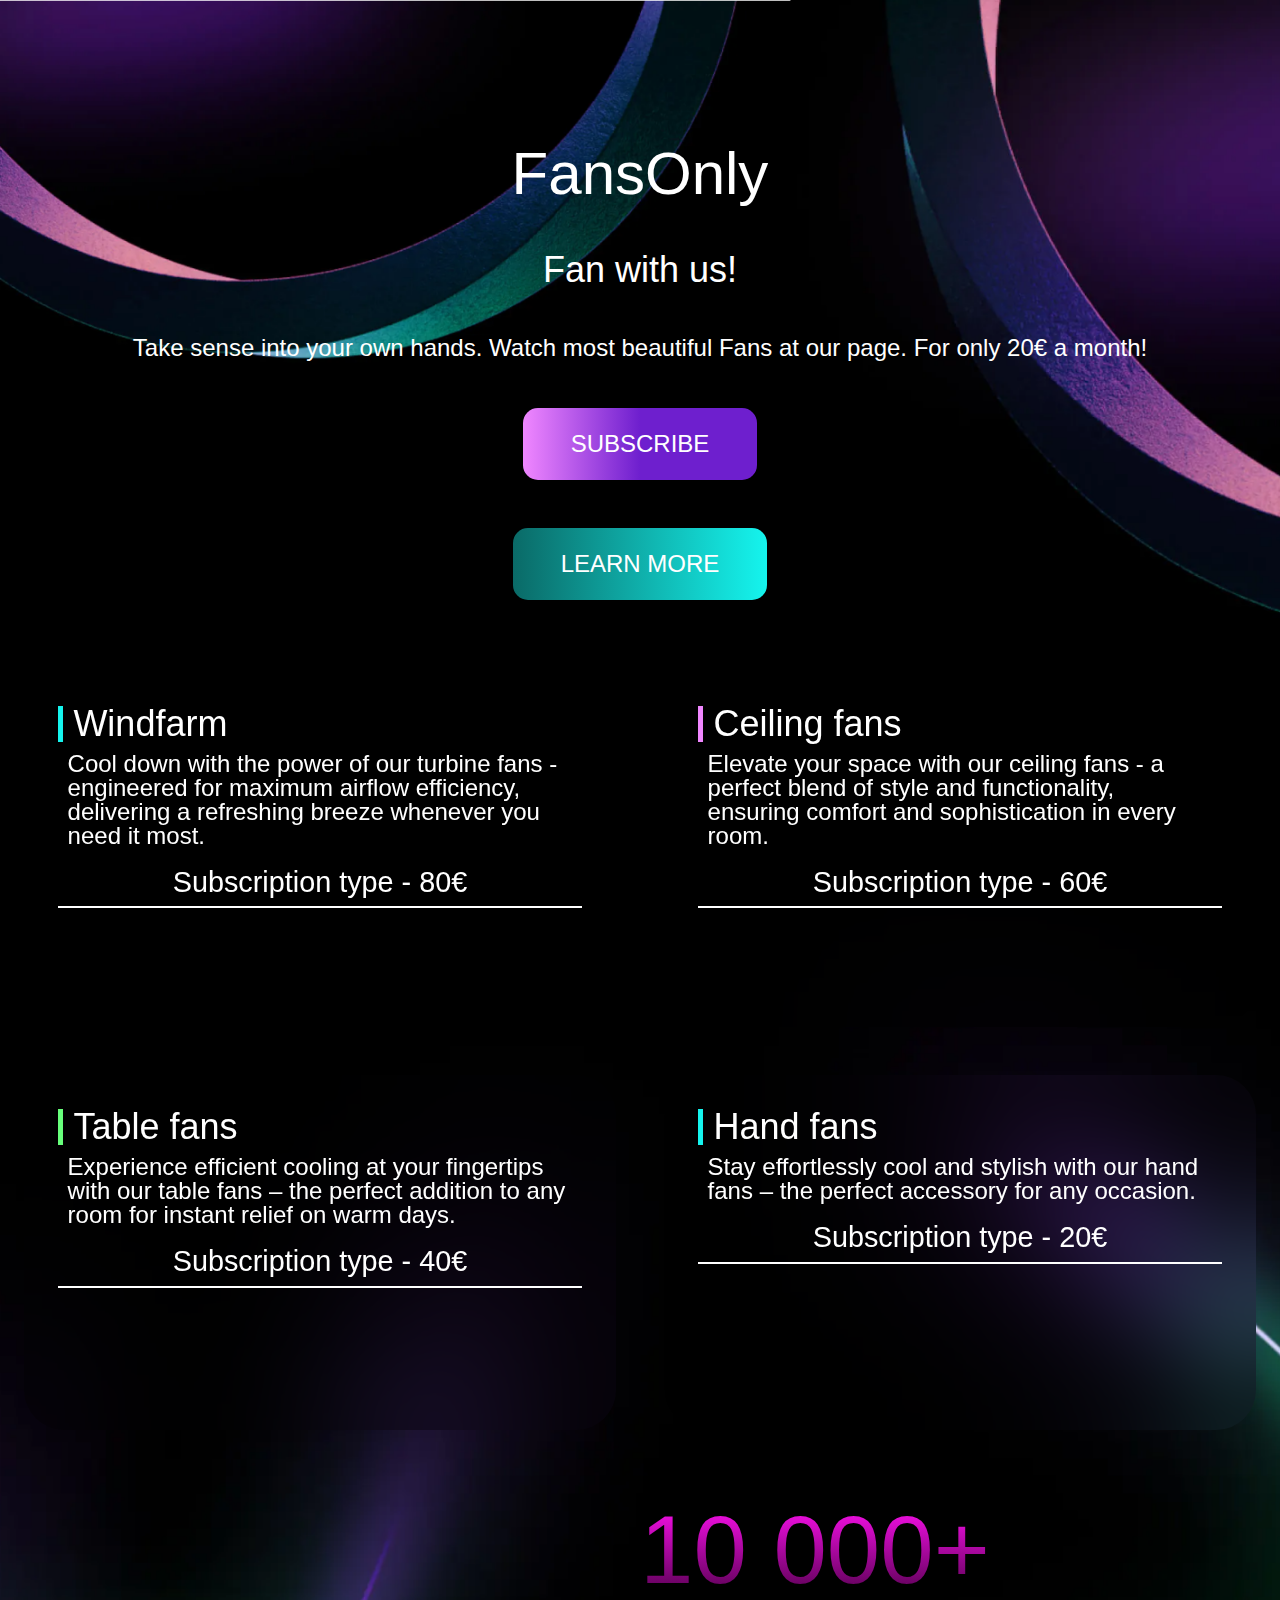
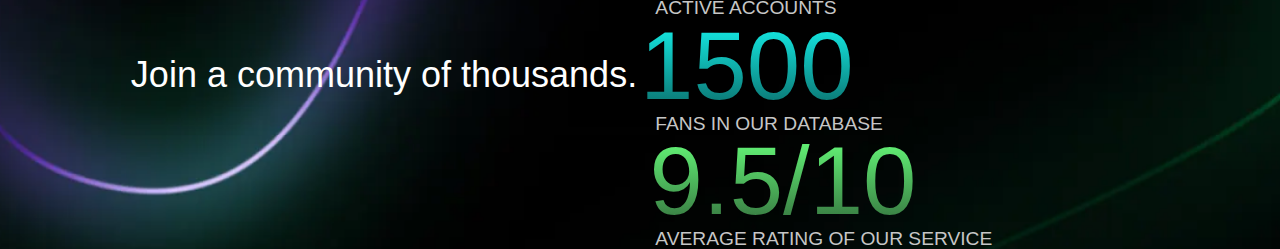
==== index.html @ 8fae36f9 "gallery kinda done" ====
<!DOCTYPE html>
<html lang="en">
<head>
    <meta charset="UTF-8">
    <meta name="viewport" content="width=device-width, initial-scale=1.0">
    <link rel="stylesheet"href="https://cdn.jsdelivr.net/npm/swiper@11/swiper-bundle.min.css" />
    <link rel="stylesheet" href="./styles/normalize.css">
    <link rel="stylesheet" href="./styles/reset.css">
    <link rel="stylesheet" href="./styles/style.css">    
    <title>Main Page | FansOnly</title>
</head>
<body>
    <header>
        <div class="menu">
            <div class="burger--menu">
                <img src="./pictures/Turbine_light.svg" alt="logo" class="burger--menu__logo" onclick="toggleMenu()">
            </div>
            <ul class="menu--items">
                <li><a href="index.html">HOME</a></li>
                <li><a href="form.html">SUBSCRIBE</a></li>
                <li><a href="gallery.html">OUR FANS</a></li>
                <li><a href="#swiper-container" onclick="toggleMenu()">SUBSCRIPTION TYPES</a></li>
            </ul>
        </div>
    </header>
    
    <div class="main-grid">
        <h1>FansOnly</h1>
        <h2>Fan with us!</h2>
        <p class="description">Take sense into your own hands. Watch most beautiful Fans at our page. For only 20€ a month!</p>
        <div class="button subscribe">
            <a href="./form.html">SUBSCRIBE</a>
        </div>
        <div class="button learn">
            <a href="#swiper-container">LEARN MORE</a>
        </div>
        <div class="swiper" id="swiper-container">
            <div class="swiper-wrapper">
                <div class="swiper-slide">
                    <div class="card">
                        <div class="card--content">
                            <p class="card--title card--title__blue">Windfarm</p>
                            <p class="card--text">Cool down with the power of our turbine fans - engineered for maximum airflow efficiency, delivering a refreshing breeze whenever you need it most.</p>
                            <p class="card--price">Subscription type - 80€</p>
                        </div>
                    </div>
                </div>
                <div class="swiper-slide">
                    <div class="card">
                        <div class="card--content">
                            <p class="card--title card--title__pink">Ceiling fans</p>
                            <p class="card--text">Elevate your space with our ceiling fans - a perfect blend of style and functionality, ensuring comfort and sophistication in every room.</p>
                            <p class="card--price">Subscription type - 60€</p>
                        </div>
                    </div>
                </div>
                <div class="swiper-slide">
                    <div class="card">
                        <div class="card--content">
                            <p class="card--title card--title__green">Table fans</p>
                            <p class="card--text">Experience efficient cooling at your fingertips with our table fans – the perfect addition to any room for instant relief on warm days.</p>
                            <p class="card--price">Subscription type - 40€</p>
                        </div>
                    </div>
                </div>
                <div class="swiper-slide">
                    <div class="card">
                        <div class="card--content">
                            <p class="card--title card--title__blue">Hand fans</p>
                            <p class="card--text">Stay effortlessly cool and stylish with our hand fans – the perfect accessory for any occasion.</p>
                            <p class="card--price">Subscription type - 20€</p>
                        </div>
                    </div>
                </div>
            </div>
            <div class="swiper-pagination"></div>
        </div>
        <div class="stats-grid">
            <div class="join">
                Join a community of thousands.
            </div>
            <div class="stat--first">
                <div class="stat--bigger stat--first__pink">10 000+</div>
                <div class="stat--smaller">ACTIVE ACCOUNTS</div>
            </div>
            <div class="stat--second">
                <div class="stat--bigger stat--second__blue">1500</div>
                <div class="stat--smaller ">FANS IN OUR DATABASE</div>
            </div>
            <div class="stat--third">
                <div class="stat--bigger stat--third__green">9.5/10</div>
                <div class="stat--smaller">AVERAGE RATING OF OUR SERVICE</div>
            </div>
        </div>
    </div>
    <script src="https://cdn.jsdelivr.net/npm/swiper@11/swiper-bundle.min.js"></script>
    <script src="index_script.js"></script>
</body>
</html>
---- styles/style.css ----
html {
    background-color: black;
    background-attachment: fixed;
    font-family: "Inter", sans-serif;
    color: white;
    background-image: url(../pictures/background_3.webp);
    background-size:cover;
    background-position: center;
    background-repeat:no-repeat;
    font-size: 16px;
}
a{
    text-decoration: none;
    color: white;
}
li {
    list-style-type: none;
}
li a {
    font-size: 1.5em;
    display: block;
    text-align: center;
    font-weight: bold;
    color: white;
}
h1{
    font-size: 2.5em;
    padding-top:2.4em;
}
h2{
    font-size: 1.5em;
}
.main-grid{
    display: grid;
    gap: 2em;
    grid-template-columns: 1fr;
    grid-template-rows: auto;
    justify-items: center;
}
.burger--menu{
    float: right;
    z-index: 3;
    position: fixed;
}
.burger--menu__logo{
    width: 100%;
    display: block;
}
.menu{
    display: flex;
    justify-content: space-between;
    max-height: 10vh;
    flex-direction: row-reverse;
}
.menu--items {
    display: none;
}
.menu--items.active {
    display: flex;
    flex-direction: column;
    align-items: center;
    padding-top: 6em;
    gap: 3em;
    background: linear-gradient(to bottom, rgba(91, 37, 180, 0.9), rgba(66, 91, 169, 0.9), rgba(44, 138, 159, 0.9));
    z-index: 2;
    position: fixed;
    height: 100%;
    width: 100%;
    top: 0;
}
.description{
    text-align: center;
}
.button{
    display: block;
    text-align: center;
    border-radius: 15px;
    font-size: 1em;
    padding: 1em 2em;
}
.subscribe{
    background: linear-gradient(to right, rgba(240, 135, 255, 1), rgba(110, 31, 206, 1), rgba(110, 31, 206, 1));
}
.learn{
    background: linear-gradient(to left,rgb(21, 244, 238), rgb(10, 106, 103));
}
.swiper{
    width: 100%;
    height: 100%;
}
.swiper-slide {
    text-align: center;
    font-size: 2em;
    background: transparent;
    justify-content: center;
    align-items: center;
}
.swiper-grid-column>.swiper-wrapper{
flex-direction: row;
}
.swiper-pagination{
    --swiper-theme-color:rgb(21, 244, 238);
}
.card {
    transition: 0.7s;
    margin: 0.5em;
    backdrop-filter: blur(50px);
    padding: 0.7em;
    border-radius: 40px;
}
.card--title {
    font-size: 1.5rem;
    text-align: left;
    padding-left: 0.3em;
}
.card--title__blue{
    border-left: 5px solid rgb(21, 244, 238);
}
.card--title__green{
    border-left: 5px solid rgb(103, 255, 123);
}
.card--title__pink{
    border-left: 5px solid rgb(240, 135, 255);
}
.card--text {
    font-size: 1rem;
    text-align: left;
    padding: 10px;
}
.card--price {
    font-size: 1.2rem;
    
    padding: 10px;
    border-bottom: 2px solid white;
}
.stats-grid{
    display: block;
}
.join{
    display: none;
}
.stat--bigger{
    font-size: 4em;
}
.stat--smaller{
    font-size: 0.8em;
    padding-left: 0.8em;
    color: rgb(198, 198, 198);
}
.stat--first{
    grid-column: 2;
    grid-row: 1;
}
.stat--first__pink{
    background: linear-gradient(to bottom,rgb(255, 16, 240), rgb(84, 0, 78));
    -webkit-background-clip: text;
    background-clip: text;
    -webkit-text-fill-color: transparent;
}
.stat--second{
    grid-column: 2;
    grid-row: 2;
}
.stat--second__blue{
    background: linear-gradient(to bottom,rgb(21, 244, 238), rgb(10, 106, 103));
    -webkit-background-clip: text;
    background-clip: text;
    -webkit-text-fill-color: transparent;
}
.stat--third__green{
    background:  linear-gradient(to bottom,rgb(103, 255, 123), rgb(52, 111, 61));
    -webkit-background-clip: text;
    background-clip: text;
    -webkit-text-fill-color: transparent;
    padding-left: 0.1em;
}
.stat--third{
    grid-column: 2;
    grid-row: 3;
}
@media (min-width: 900px) {
    html{
        font-size: 24px;
        background-image: url(../pictures/background.webp);
        background-position: top;
        background-attachment: scroll;
    }
    .burger--menu{
        display: none;
    }
    .card--content{
        height: 6em;
    }
    .stats-grid{
        display: grid;
        grid-template-columns: 40vw 40vw;
        grid-template-rows: repeat(3, 1fr);
    }
    .join{
        display: block;
        text-align: center;
        justify-content: center;
        align-self: center;
        font-size: 1.5em;
        grid-column: 1;
        grid-row: 2;
    }
}
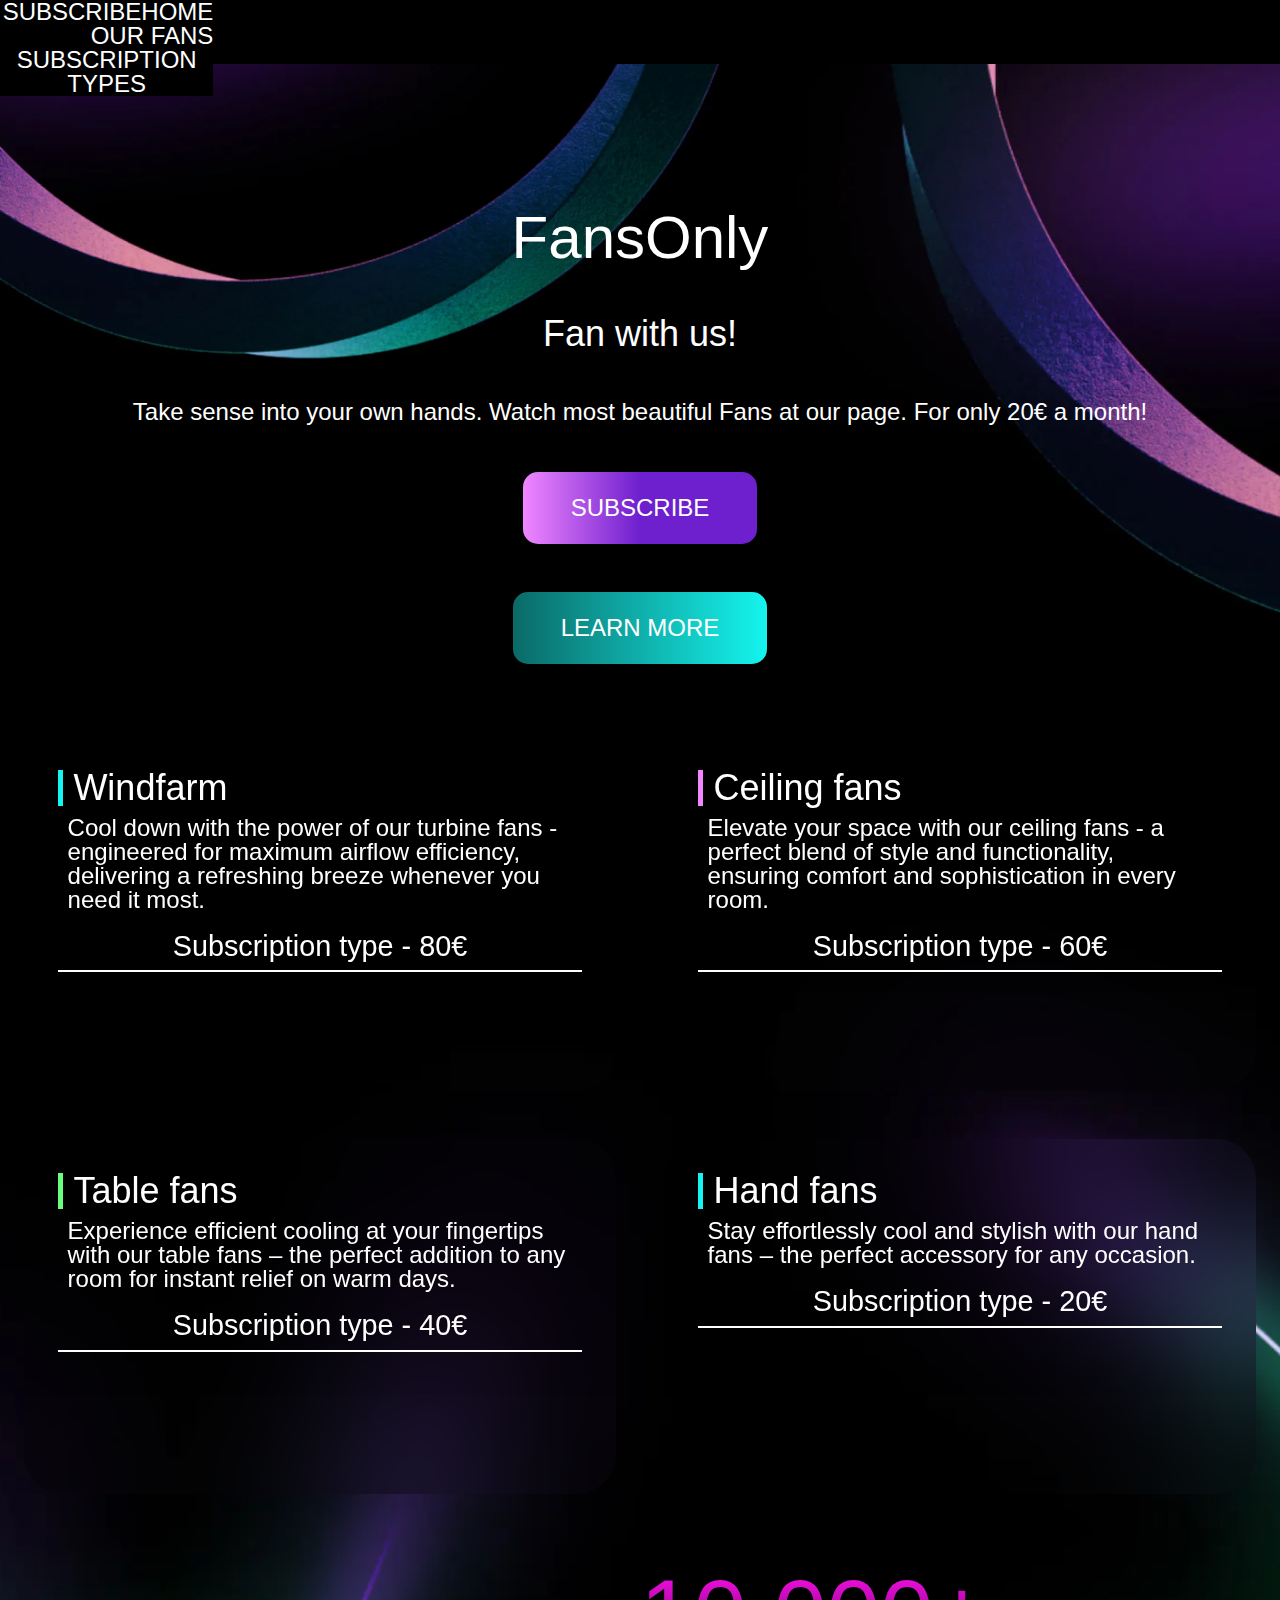
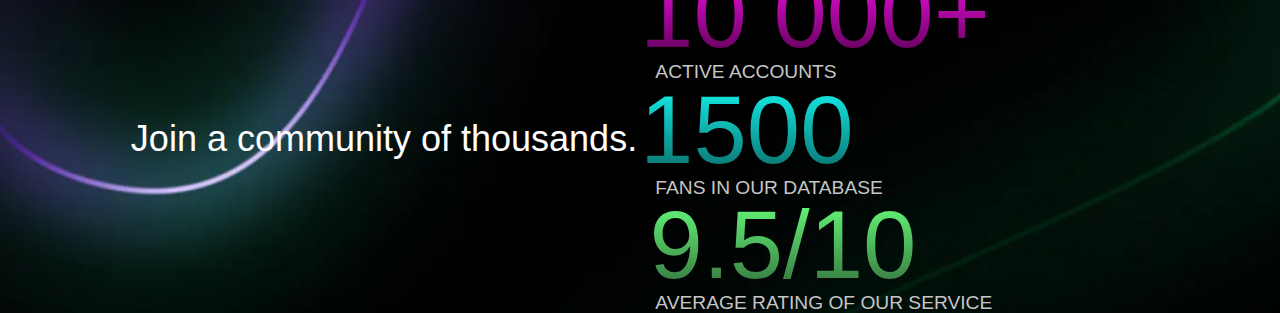
==== commit 0b5ae263: "navbar half way" ====
--- a/index.html
+++ b/index.html
@@ -11,11 +11,19 @@
 </head>
 <body>
     <header>
-        <div class="menu">
+        <div class="burger">
             <div class="burger--menu">
                 <img src="./pictures/Turbine_light.svg" alt="logo" class="burger--menu__logo" onclick="toggleMenu()">
             </div>
-            <ul class="menu--items">
+            <ul class="burger--items">
+                <li><a href="index.html">HOME</a></li>
+                <li><a href="form.html">SUBSCRIBE</a></li>
+                <li><a href="gallery.html">OUR FANS</a></li>
+                <li><a href="#swiper-container" onclick="toggleMenu()">SUBSCRIPTION TYPES</a></li>
+            </ul>
+        </div>
+        <div class="navbar">
+            <ul class="navbar--menu">
                 <li><a href="index.html">HOME</a></li>
                 <li><a href="form.html">SUBSCRIBE</a></li>
                 <li><a href="gallery.html">OUR FANS</a></li>
@@ -33,7 +41,7 @@
         </div>
         <div class="button learn">
             <a href="#swiper-container">LEARN MORE</a>
-        </div>
+        </div>        
         <div class="swiper" id="swiper-container">
             <div class="swiper-wrapper">
                 <div class="swiper-slide">
--- a/styles/style.css
+++ b/styles/style.css
@@ -11,7 +11,7 @@
 }
 a{
     text-decoration: none;
-    color: white;
+    color: white
 }
 li {
     list-style-type: none;
@@ -21,7 +21,6 @@
     display: block;
     text-align: center;
     font-weight: bold;
-    color: white;
 }
 h1{
     font-size: 2.5em;
@@ -36,6 +35,7 @@
     grid-template-columns: 1fr;
     grid-template-rows: auto;
     justify-items: center;
+    width: 100%;
 }
 .burger--menu{
     float: right;
@@ -46,16 +46,19 @@
     width: 100%;
     display: block;
 }
-.menu{
+.burger{
     display: flex;
     justify-content: space-between;
     max-height: 10vh;
     flex-direction: row-reverse;
 }
-.menu--items {
+.burger--items {
     display: none;
 }
-.menu--items.active {
+.navbar{
+    display: none;
+}
+.burger--items.active {
     display: flex;
     flex-direction: column;
     align-items: center;
@@ -129,7 +132,6 @@
 }
 .card--price {
     font-size: 1.2rem;
-    
     padding: 10px;
     border-bottom: 2px solid white;
 }
@@ -185,8 +187,31 @@
         background-position: top;
         background-attachment: scroll;
     }
-    .burger--menu{
+    .burger{
         display: none;
+    }
+    .navbar{
+        display: grid;
+        grid-template-rows: auto;
+        grid-template-columns: 1fr 1fr 1fr 1fr 1fr 1fr;
+        background-color: #000000;
+        width: 100%;
+        height: 5vw;
+        justify-content: right;
+        text-align: center;
+        align-items: center;
+    }
+    ul {
+        list-style-type: none;
+        background-color: #000000;
+    }
+    li {
+        float: right;
+    }
+    li a {
+        font-size: 1rem;
+        font-weight:unset;
+        text-decoration: none;
     }
     .card--content{
         height: 6em;
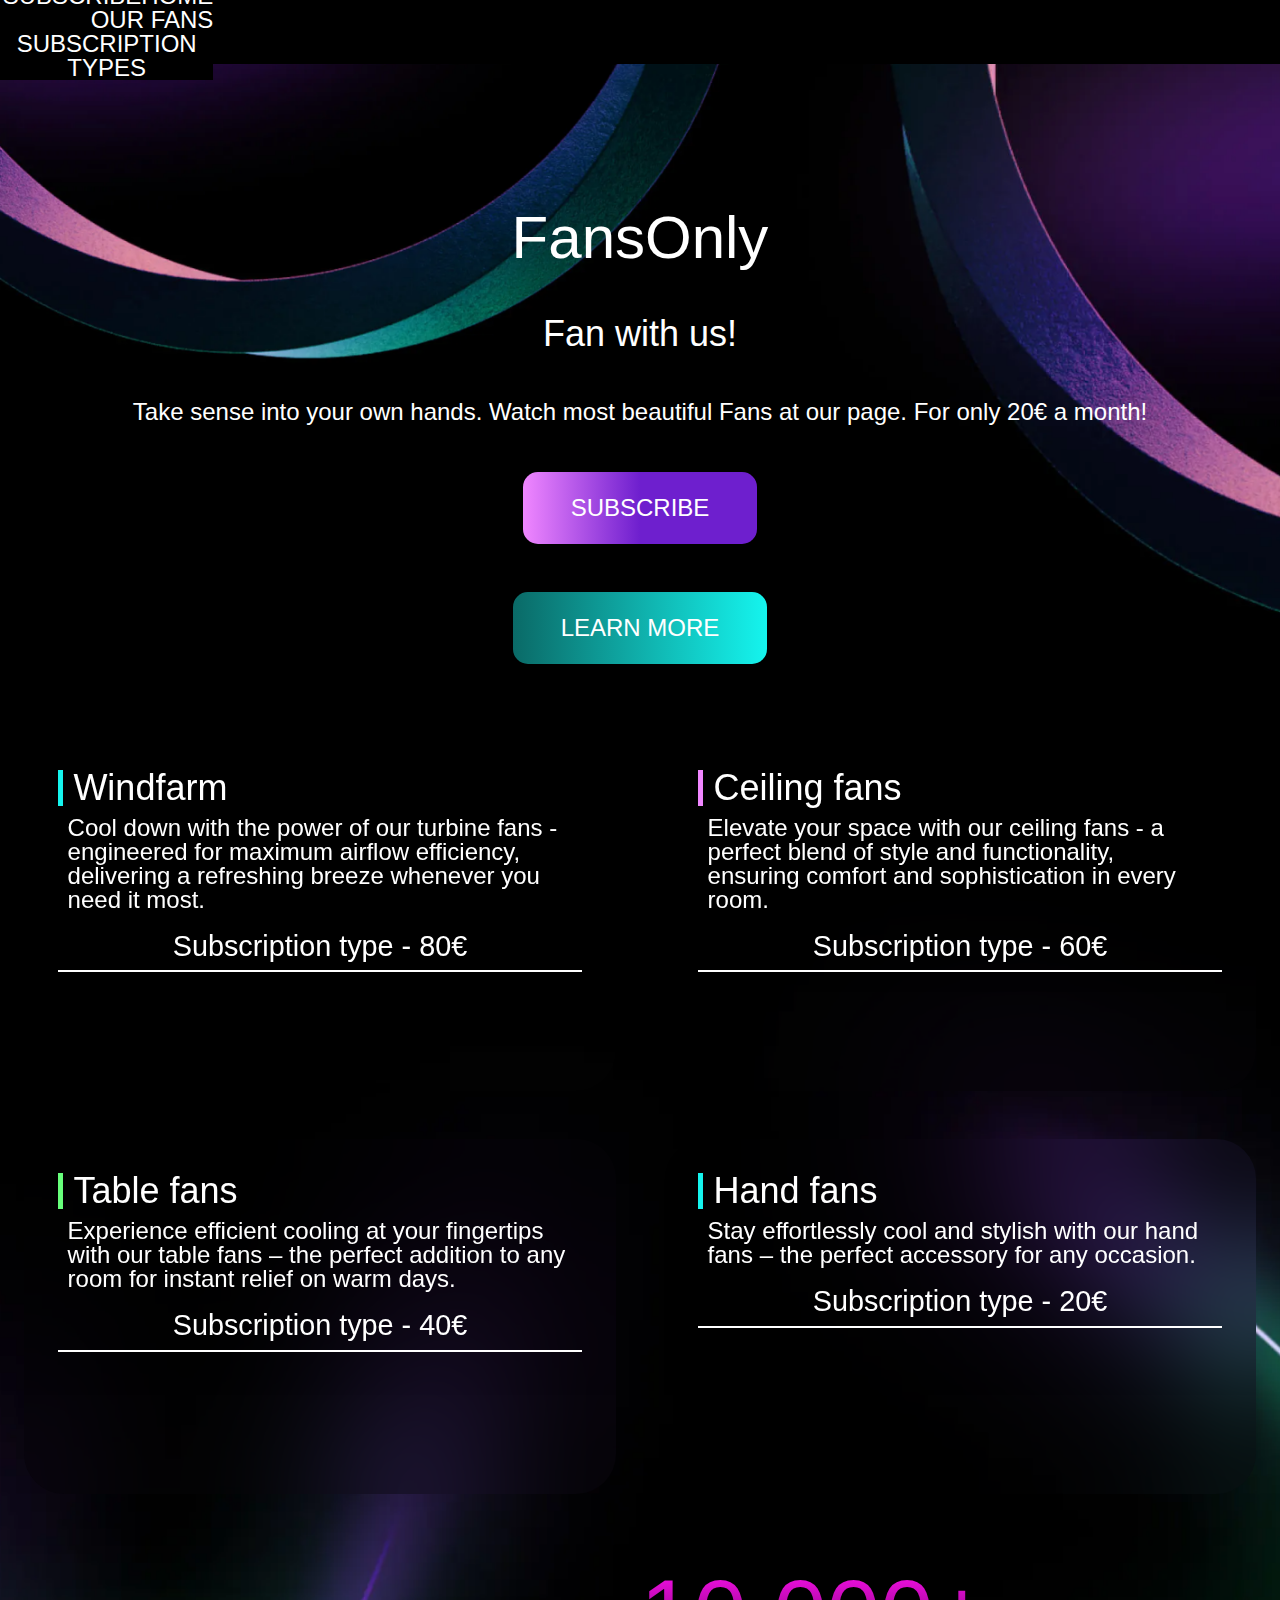
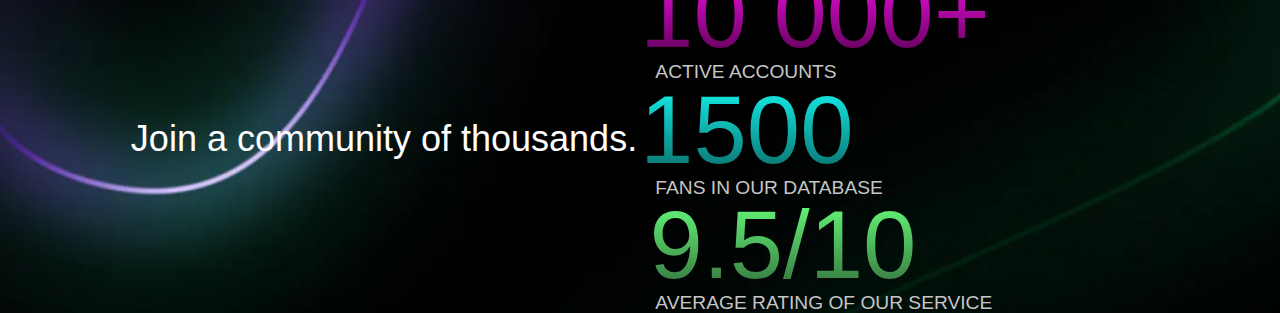
==== commit f241c67b: "vsechno ale nic" ====
--- a/index.html
+++ b/index.html
@@ -24,10 +24,10 @@
         </div>
         <div class="navbar">
             <ul class="navbar--menu">
-                <li><a href="index.html">HOME</a></li>
-                <li><a href="form.html">SUBSCRIBE</a></li>
-                <li><a href="gallery.html">OUR FANS</a></li>
-                <li><a href="#swiper-container" onclick="toggleMenu()">SUBSCRIPTION TYPES</a></li>
+                <li class="navbar--menu__home" ><a href="index.html">HOME</a></li>
+                <li class="navbar--menu__subscribe"><a href="form.html">SUBSCRIBE</a></li>
+                <li><a class="navbar--menu__ourfans" href="gallery.html">OUR FANS</a></li>
+                <li><a class="navbar--menu__subtypes" href="#swiper-container" onclick="toggleMenu()">SUBSCRIPTION TYPES</a></li>
             </ul>
         </div>
     </header>
@@ -102,6 +102,6 @@
         </div>
     </div>
     <script src="https://cdn.jsdelivr.net/npm/swiper@11/swiper-bundle.min.js"></script>
-    <script src="index_script.js"></script>
+    <script src="./script/index_script.js"></script>
 </body>
 </html>--- a/styles/style.css
+++ b/styles/style.css
@@ -65,11 +65,11 @@
     padding-top: 6em;
     gap: 3em;
     background: linear-gradient(to bottom, rgba(91, 37, 180, 0.9), rgba(66, 91, 169, 0.9), rgba(44, 138, 159, 0.9));
-    z-index: 2;
     position: fixed;
     height: 100%;
     width: 100%;
     top: 0;
+    z-index: 2;
 }
 .description{
     text-align: center;
@@ -192,7 +192,7 @@
     }
     .navbar{
         display: grid;
-        grid-template-rows: auto;
+        grid-template-rows: 5vw;
         grid-template-columns: 1fr 1fr 1fr 1fr 1fr 1fr;
         background-color: #000000;
         width: 100%;
@@ -200,6 +200,9 @@
         justify-content: right;
         text-align: center;
         align-items: center;
+    }
+    .navbar--menu__home{
+        grid-column: 2;
     }
     ul {
         list-style-type: none;
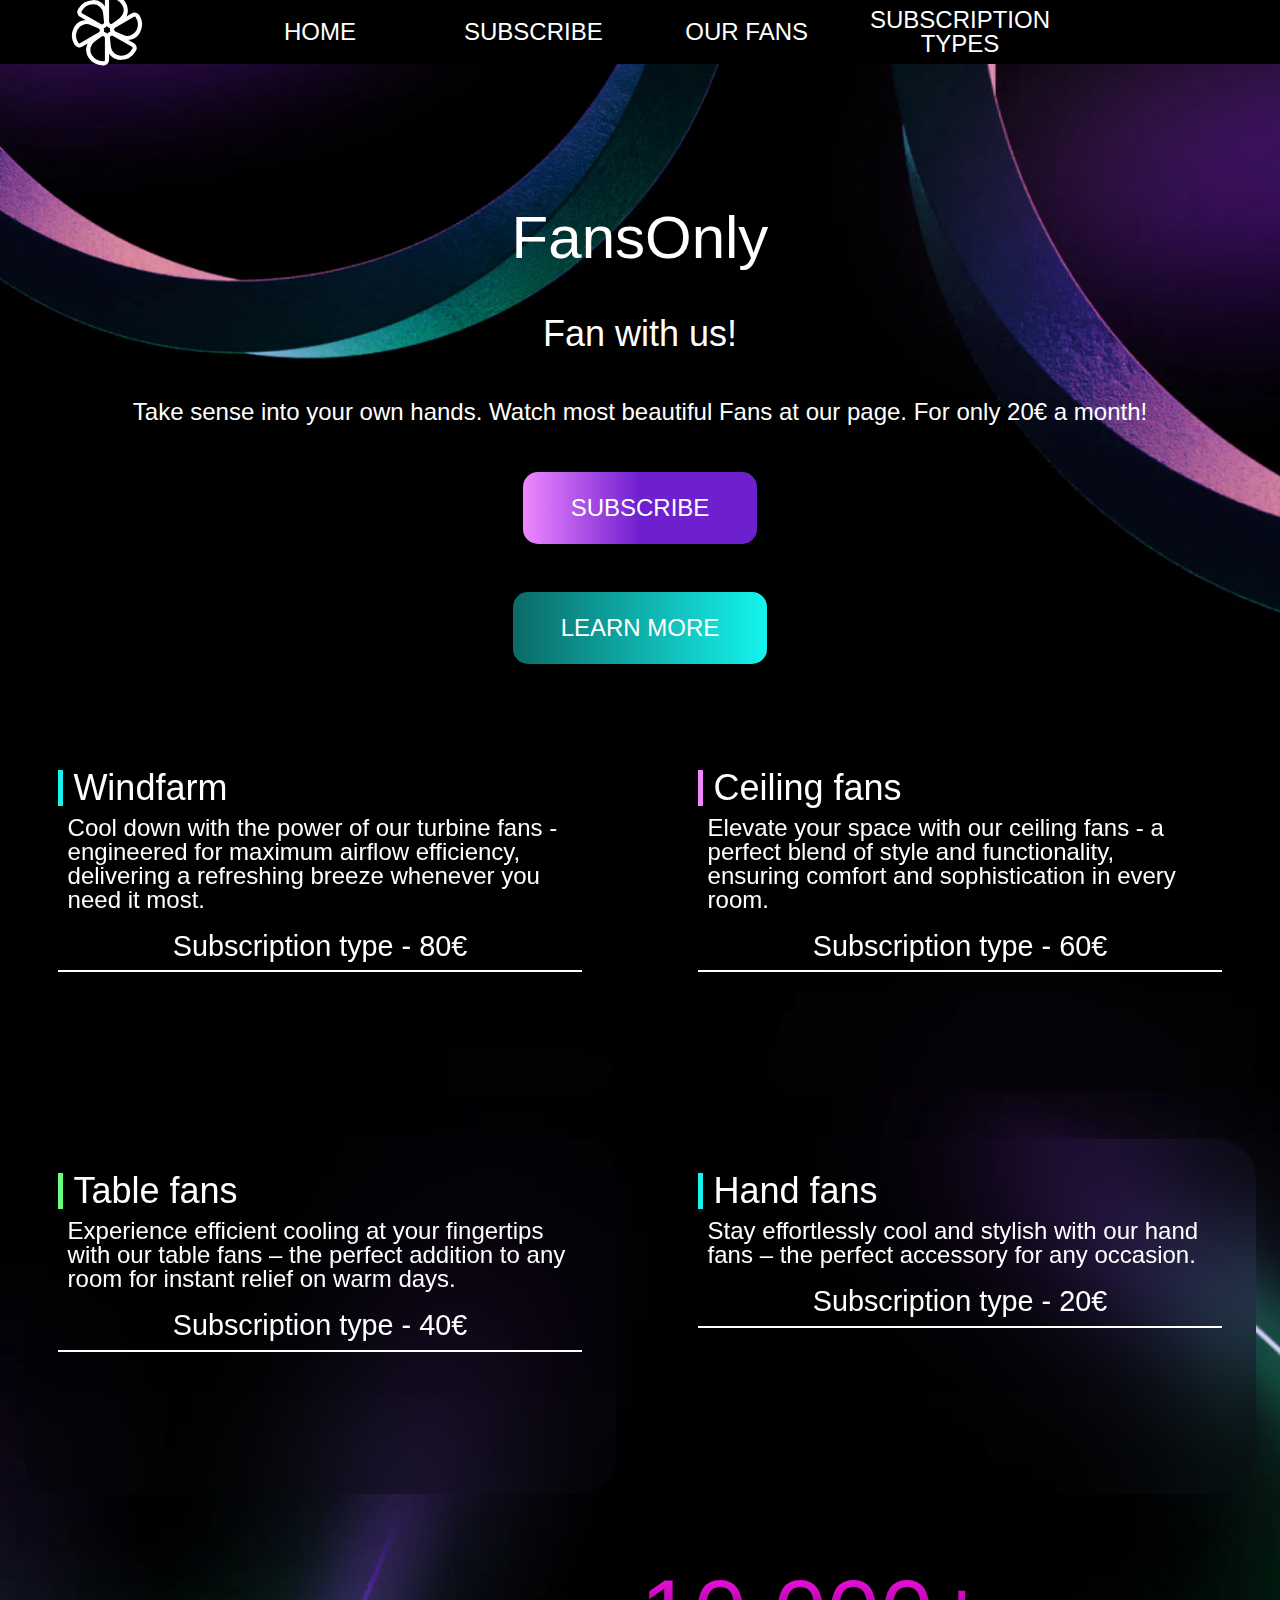
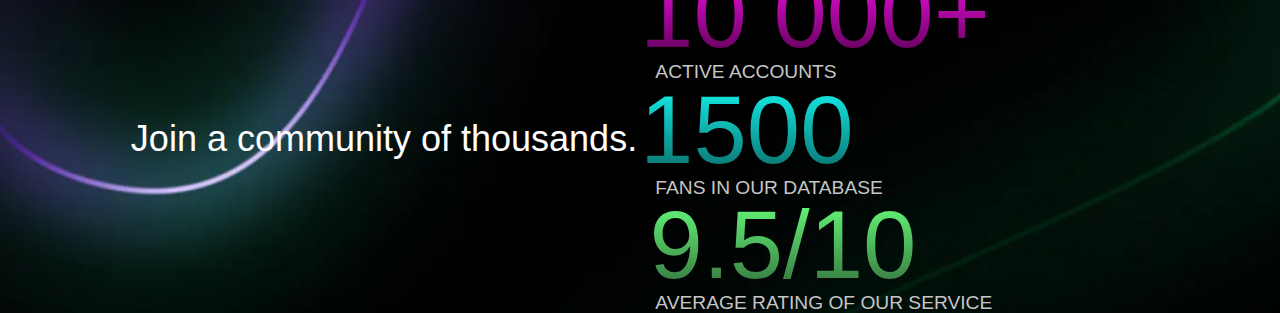
==== commit 62c4ccb8: "ezdone navbar" ====
--- a/index.html
+++ b/index.html
@@ -16,19 +16,28 @@
                 <img src="./pictures/Turbine_light.svg" alt="logo" class="burger--menu__logo" onclick="toggleMenu()">
             </div>
             <ul class="burger--items">
-                <li><a href="index.html">HOME</a></li>
+                <li><a href="index.html">FansOnly</a></li>
                 <li><a href="form.html">SUBSCRIBE</a></li>
                 <li><a href="gallery.html">OUR FANS</a></li>
                 <li><a href="#swiper-container" onclick="toggleMenu()">SUBSCRIPTION TYPES</a></li>
             </ul>
         </div>
         <div class="navbar">
-            <ul class="navbar--menu">
-                <li class="navbar--menu__home" ><a href="index.html">HOME</a></li>
-                <li class="navbar--menu__subscribe"><a href="form.html">SUBSCRIBE</a></li>
-                <li><a class="navbar--menu__ourfans" href="gallery.html">OUR FANS</a></li>
-                <li><a class="navbar--menu__subtypes" href="#swiper-container" onclick="toggleMenu()">SUBSCRIPTION TYPES</a></li>
-            </ul>
+            <a href="index.html">
+                <img src="./pictures/Turbine_light.svg" alt="logo" class="navbar--logo">
+            </a>
+            <div class="navbar--home">
+                <a href="index.html">HOME</a>
+            </div>
+            <div class="navbar--subscribe">
+                <a href="form.html">SUBSCRIBE</a>
+            </div>
+            <div class="navbar--ourfans">
+                <a href="gallery.html">OUR FANS</a>
+            </div>
+            <div class="navbar--subtypes">
+                <a href="#swiper-container">SUBSCRIPTION TYPES</a>
+            </div>
         </div>
     </header>
     
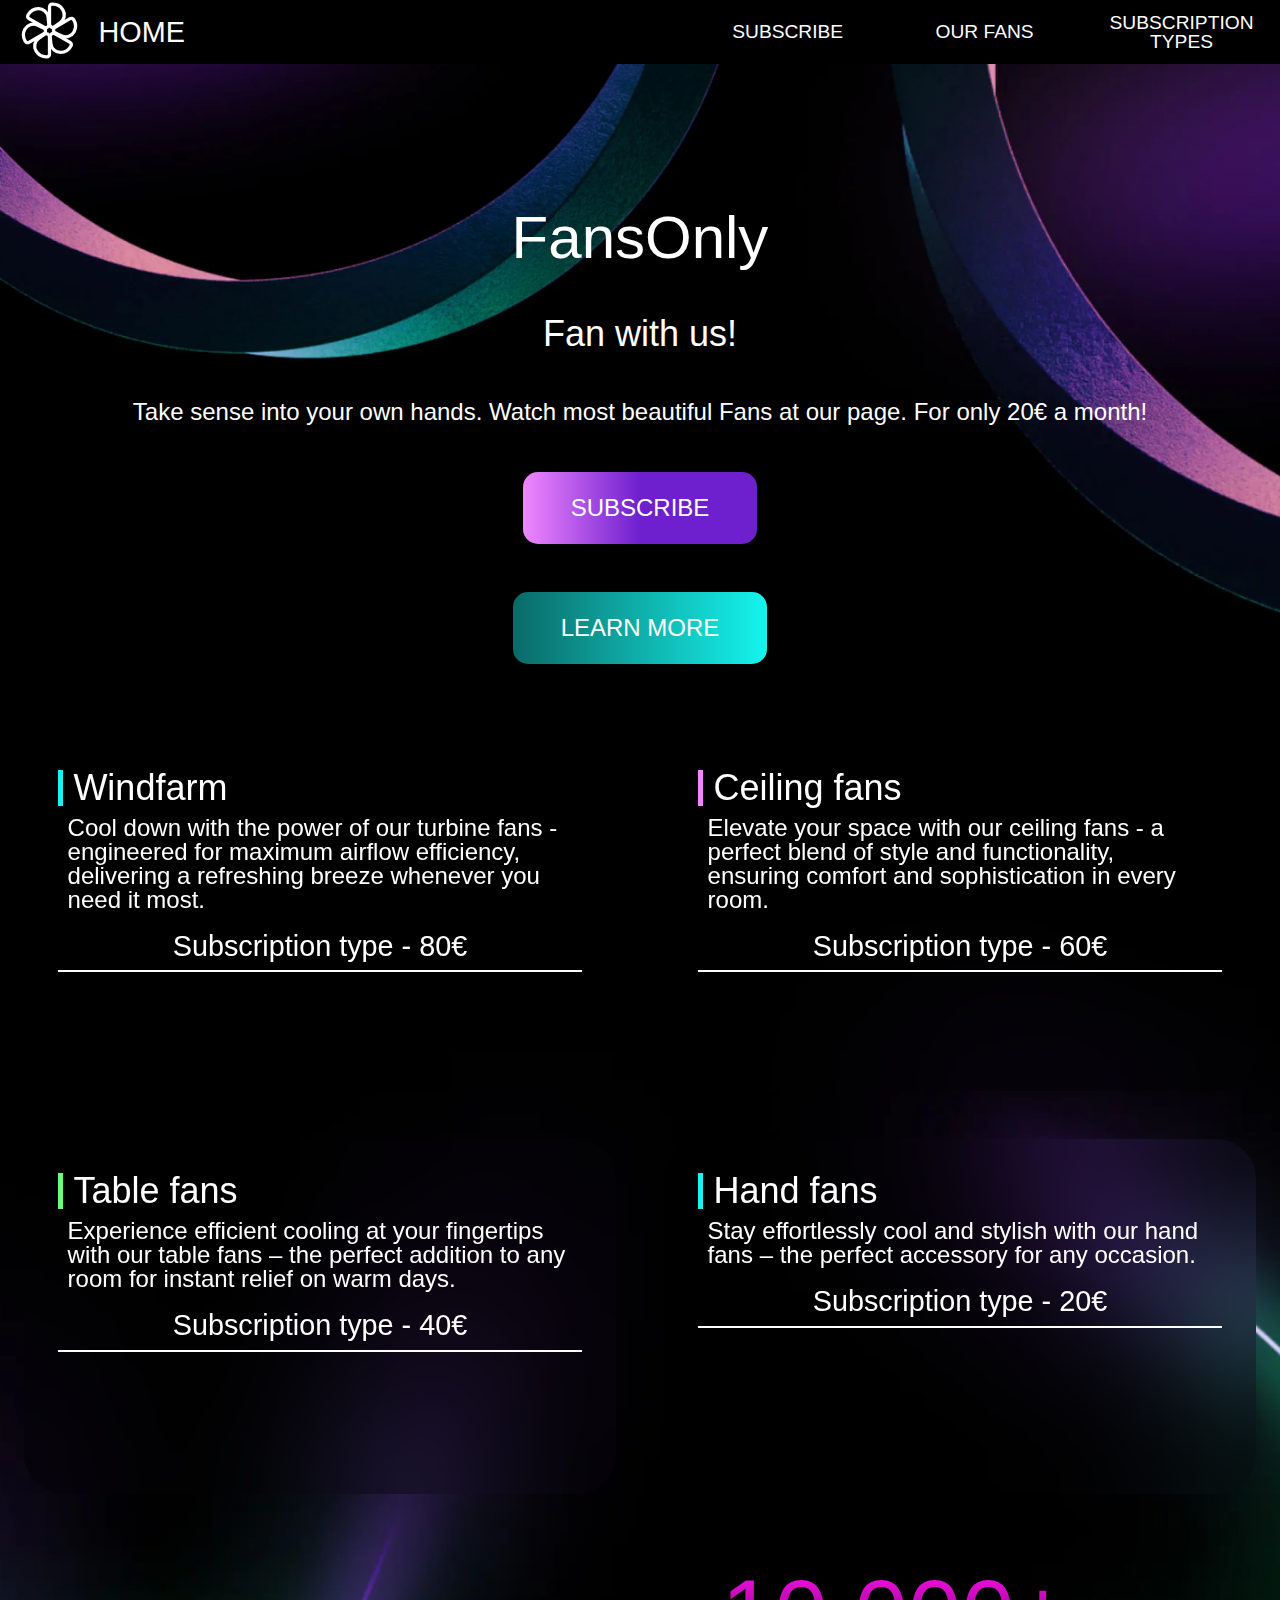
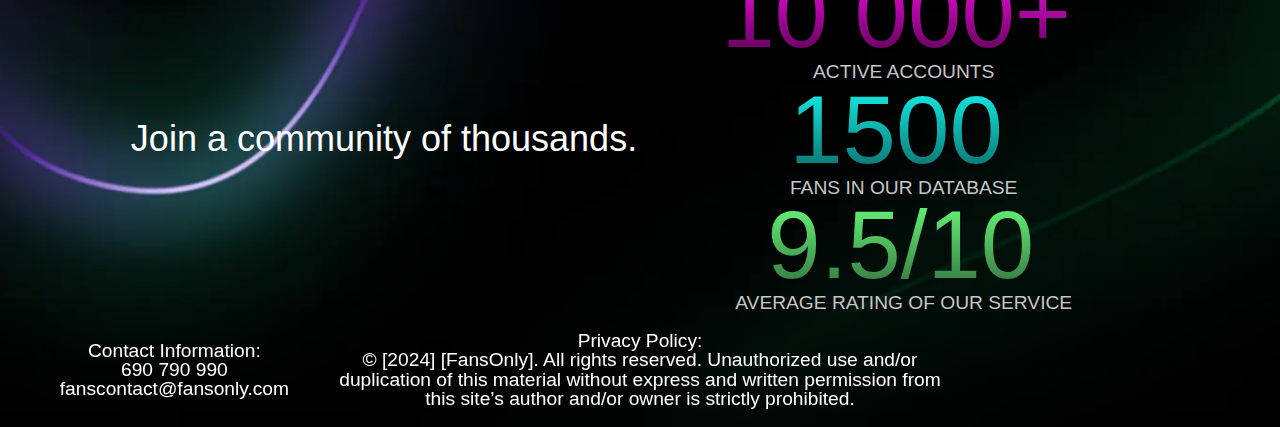
==== commit e005ab0e: "icomoon" ====
--- a/index.html
+++ b/index.html
@@ -3,6 +3,13 @@
 <head>
     <meta charset="UTF-8">
     <meta name="viewport" content="width=device-width, initial-scale=1.0">
+    <link rel="apple-touch-icon" sizes="76x76" href="/apple-touch-icon.png">
+    <link rel="icon" type="image/png" sizes="32x32" href="/favicon-32x32.png">
+    <link rel="icon" type="image/png" sizes="16x16" href="/favicon-16x16.png">
+    <link rel="manifest" href="/site.webmanifest">
+    <link rel="mask-icon" href="/safari-pinned-tab.svg" color="#5bbad5">
+    <meta name="msapplication-TileColor" content="#da532c">
+    <meta name="theme-color" content="#ffffff">
     <link rel="stylesheet"href="https://cdn.jsdelivr.net/npm/swiper@11/swiper-bundle.min.css" />
     <link rel="stylesheet" href="./styles/normalize.css">
     <link rel="stylesheet" href="./styles/reset.css">
@@ -110,6 +117,18 @@
             </div>
         </div>
     </div>
+    <footer class="footer">
+        <div class="footer--contact">
+            <div class="footer--header">Contact Information:</div> 
+            <div class="footer--content">690 790 990</div>
+            <div class="footer--content">fanscontact@fansonly.com</div>
+        </div>
+        <div class="footer--links">
+            <div class="footer--header">Privacy Policy:</div>
+            <div class="footer--content">© [2024] [FansOnly]. All rights reserved. Unauthorized use and/or duplication of this material without express and written permission from this site’s author and/or owner is strictly prohibited.</div>
+        </div>
+        <div class="footer--logos"></div>
+    </footer>
     <script src="https://cdn.jsdelivr.net/npm/swiper@11/swiper-bundle.min.js"></script>
     <script src="./script/index_script.js"></script>
 </body>
--- a/styles/style.css
+++ b/styles/style.css
@@ -35,6 +35,7 @@
     grid-template-columns: 1fr;
     grid-template-rows: auto;
     justify-items: center;
+    text-align: center;
     width: 100%;
 }
 .burger--menu{
@@ -180,6 +181,9 @@
     grid-column: 2;
     grid-row: 3;
 }
+.footer{
+    display: none;
+}
 @media (min-width: 900px) {
     html{
         font-size: 24px;
@@ -193,28 +197,32 @@
     .navbar{
         display: grid;
         grid-template-rows: 5vw;
-        grid-template-columns: 1fr 1fr 1fr 1fr 1fr 1fr;
+        grid-template-columns: 0.5fr 1fr 1fr 1fr 1fr 1fr 1fr;
         background-color: #000000;
         width: 100%;
         height: 5vw;
-        justify-content: right;
+        justify-content: right; 
         text-align: center;
         align-items: center;
-    }
-    .navbar--menu__home{
-        grid-column: 2;
-    }
-    ul {
-        list-style-type: none;
-        background-color: #000000;
-    }
-    li {
-        float: right;
-    }
-    li a {
-        font-size: 1rem;
-        font-weight:unset;
-        text-decoration: none;
+        font-size: 0.8rem;
+    }
+    .navbar--logo{
+        grid-column: 1;
+        width: 80%;
+    }
+    .navbar--home{
+        grid-column: 2 span 2;
+        font-size: 1.2rem;
+        text-align: left;
+    }
+    .navbar--subscribe{
+        grid-column: -4;
+    }
+    .navbar--ourfans{
+        grid-column: -3;
+    }
+    .navbar--subtypes{
+        grid-column: span -2;
     }
     .card--content{
         height: 6em;
@@ -233,4 +241,14 @@
         grid-column: 1;
         grid-row: 2;
     }
+    .footer{
+        display: grid;
+        font-size: 0.8em;
+        grid-template-columns: 1fr 2fr 1fr;
+        justify-content: center;
+        text-align: center;
+        align-items: center;
+        backdrop-filter: blur(10px);
+        padding: 1em;
+    }
 }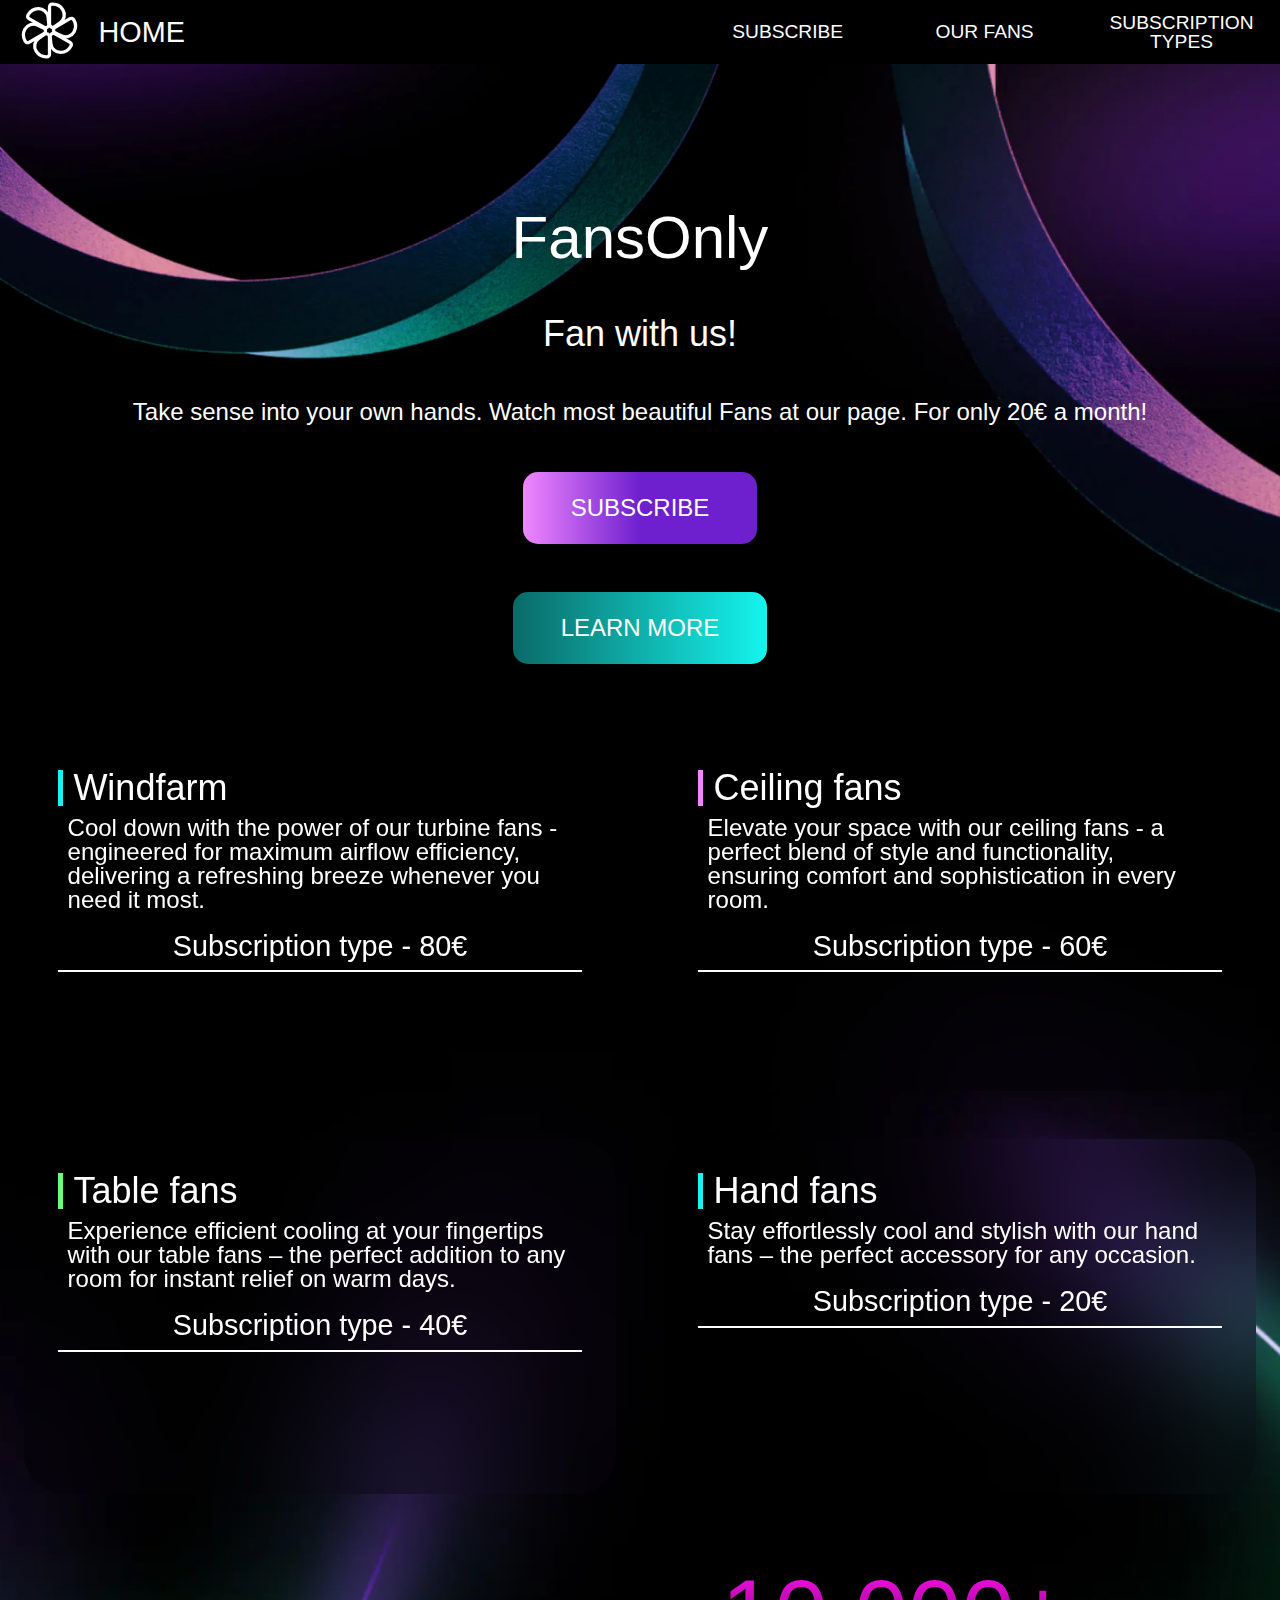
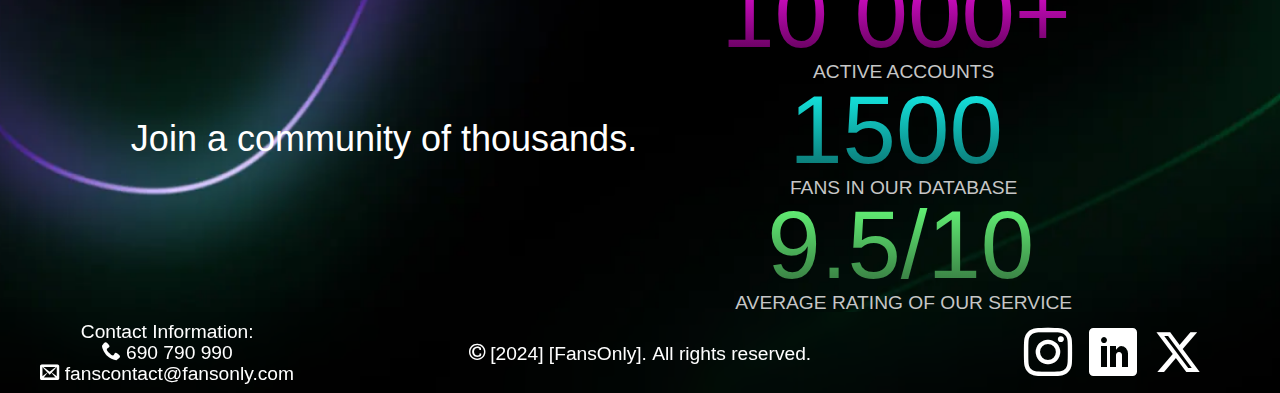
==== commit 0c95dc87: "favicondone jdu spat" ====
--- a/index.html
+++ b/index.html
@@ -13,7 +13,8 @@
     <link rel="stylesheet"href="https://cdn.jsdelivr.net/npm/swiper@11/swiper-bundle.min.css" />
     <link rel="stylesheet" href="./styles/normalize.css">
     <link rel="stylesheet" href="./styles/reset.css">
-    <link rel="stylesheet" href="./styles/style.css">    
+    <link rel="stylesheet" href="./styles/style.css">
+    <link rel="stylesheet" href="./icomoon-v1.0/style.css">
     <title>Main Page | FansOnly</title>
 </head>
 <body>
@@ -120,14 +121,15 @@
     <footer class="footer">
         <div class="footer--contact">
             <div class="footer--header">Contact Information:</div> 
-            <div class="footer--content">690 790 990</div>
-            <div class="footer--content">fanscontact@fansonly.com</div>
+            <div class="footer--content"><span class="icon-phone"></span> 690 790 990</div>
+            <div class="footer--content"><span class="icon-envelop"></span> fanscontact@fansonly.com</div>
         </div>
-        <div class="footer--links">
-            <div class="footer--header">Privacy Policy:</div>
-            <div class="footer--content">© [2024] [FansOnly]. All rights reserved. Unauthorized use and/or duplication of this material without express and written permission from this site’s author and/or owner is strictly prohibited.</div>
+        <div class="footer--copyright"><span class="icon-copyright"></span> [2024] [FansOnly]. All rights reserved.</div>
+        <div class="footer--logos">
+            <span class="icon-instagram"></span>
+            <span class="icon-linkedin"></span>
+            <span class="icon-x"></span>
         </div>
-        <div class="footer--logos"></div>
     </footer>
     <script src="https://cdn.jsdelivr.net/npm/swiper@11/swiper-bundle.min.js"></script>
     <script src="./script/index_script.js"></script>
--- a/styles/style.css
+++ b/styles/style.css
@@ -182,7 +182,25 @@
     grid-row: 3;
 }
 .footer{
-    display: none;
+    display: grid;
+    font-size: 0.8em;
+    grid-template-columns: 1fr 2fr 1fr;
+    justify-content: center;
+    text-align: center;
+    align-items: center;
+    backdrop-filter: blur(10px);
+    padding: 0.5em;
+}
+.footer--content{
+    text-wrap: nowrap;
+}
+.footer--logos{
+    display: flex;
+    width: 100%;
+    text-align: center;
+    justify-content: center;
+    align-self: center;
+    gap: 0.9em;
 }
 @media (min-width: 900px) {
     html{
@@ -249,6 +267,17 @@
         text-align: center;
         align-items: center;
         backdrop-filter: blur(10px);
-        padding: 1em;
+        padding: 0.5em;
+    }
+    .footer--content{
+        text-wrap: nowrap;
+    }
+    .footer--logos{
+        display: flex;
+        width: 100%;
+        text-align: center;
+        justify-content: center;
+        align-self: center;
+        gap: 0.9em;
     }
 }--- a/icomoon-v1.0/style.css
+++ b/icomoon-v1.0/style.css
@@ -0,0 +1,48 @@
+@font-face {
+  font-family: 'icomoon';
+  src:  url('fonts/icomoon.eot?jk5w0e');
+  src:  url('fonts/icomoon.eot?jk5w0e#iefix') format('embedded-opentype'),
+    url('fonts/icomoon.ttf?jk5w0e') format('truetype'),
+    url('fonts/icomoon.woff?jk5w0e') format('woff'),
+    url('fonts/icomoon.svg?jk5w0e#icomoon') format('svg');
+  font-weight: normal;
+  font-style: normal;
+  font-display: block;
+}
+
+[class^="icon-"], [class*=" icon-"] {
+  /* use !important to prevent issues with browser extensions that change fonts */
+  font-family: 'icomoon' !important;
+  speak: never;
+  font-style: normal;
+  font-weight: normal;
+  font-variant: normal;
+  text-transform: none;
+  line-height: 1;
+
+  /* Better Font Rendering =========== */
+  -webkit-font-smoothing: antialiased;
+  -moz-osx-font-smoothing: grayscale;
+}
+
+.icon-copyright:before {
+  content: "\e901";
+}
+.icon-x:before {
+  content: "\e900";
+  font-size: 2rem;
+}
+.icon-phone:before {
+  content: "\e942";
+}
+.icon-envelop:before {
+  content: "\e945";
+}
+.icon-instagram:before {
+  content: "\ea92";
+  font-size: 2rem;
+}
+.icon-linkedin:before {
+  content: "\eac9";
+  font-size: 2rem;
+}
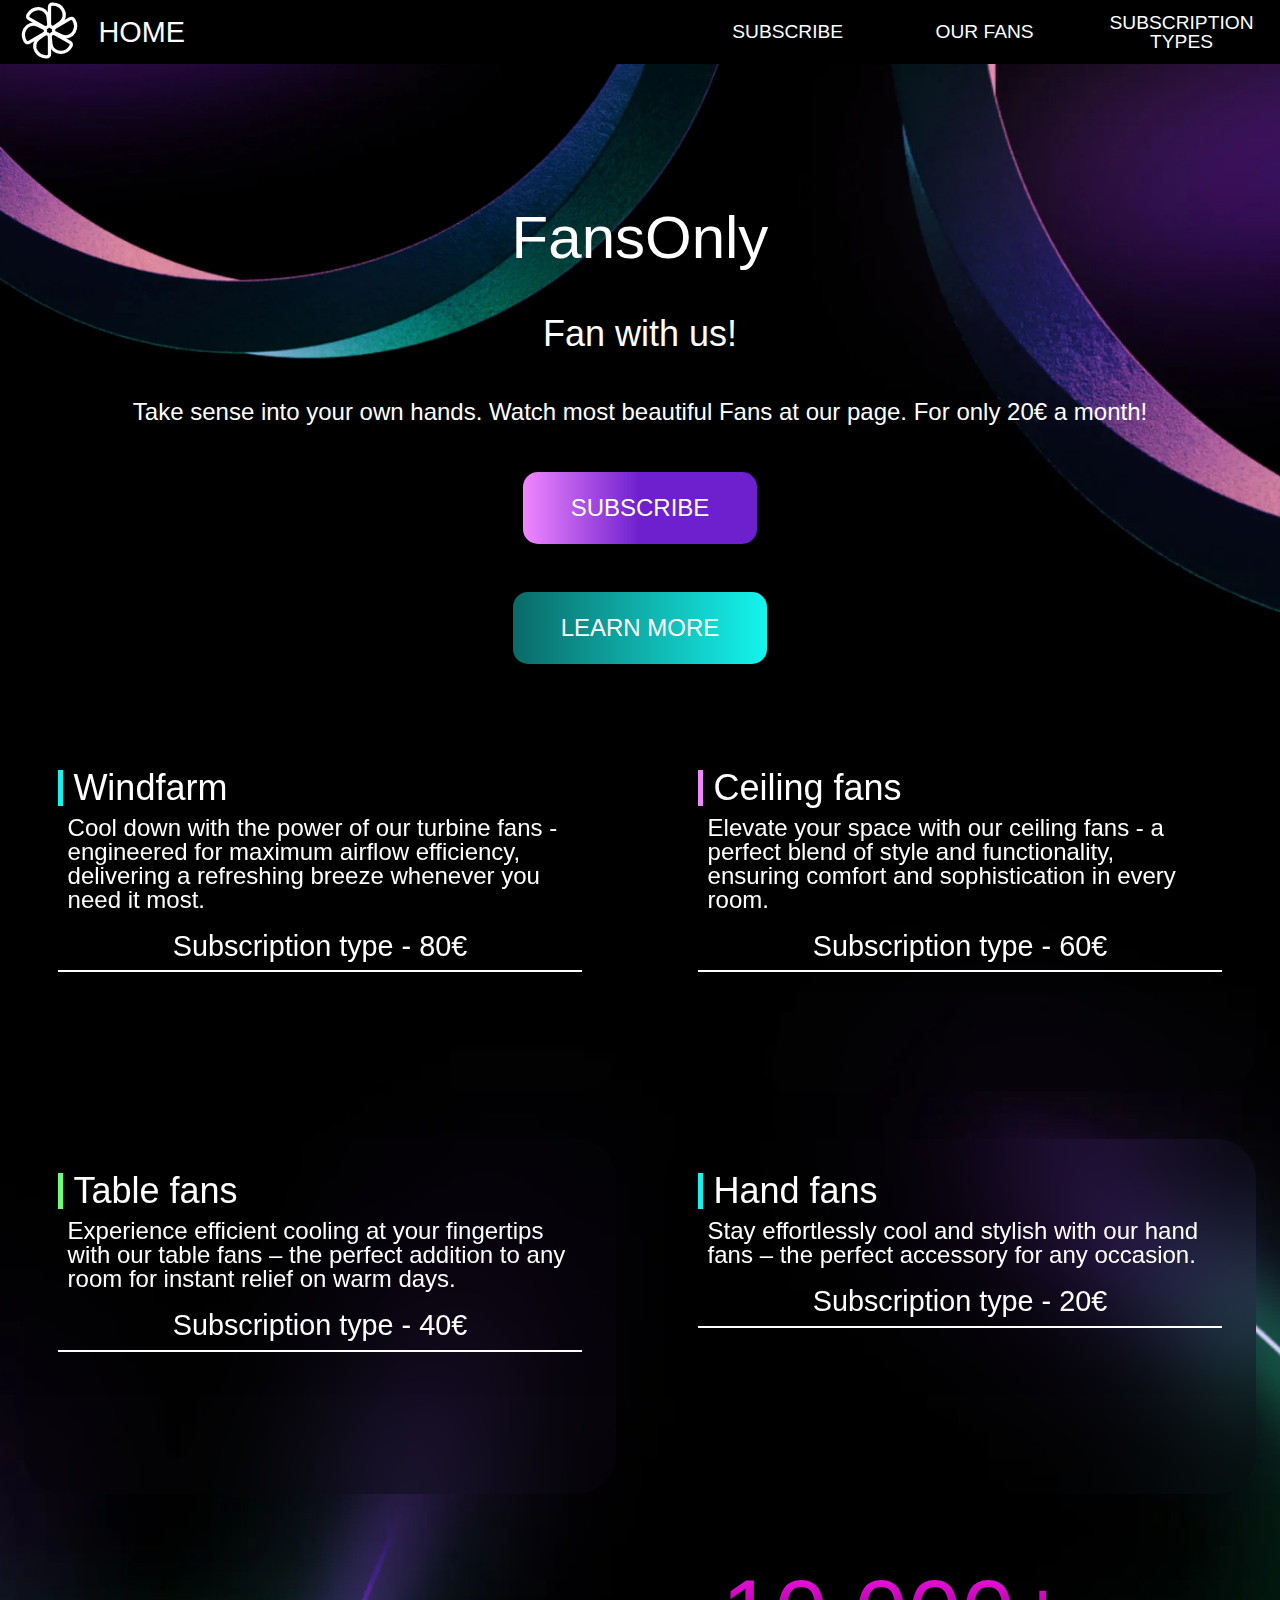
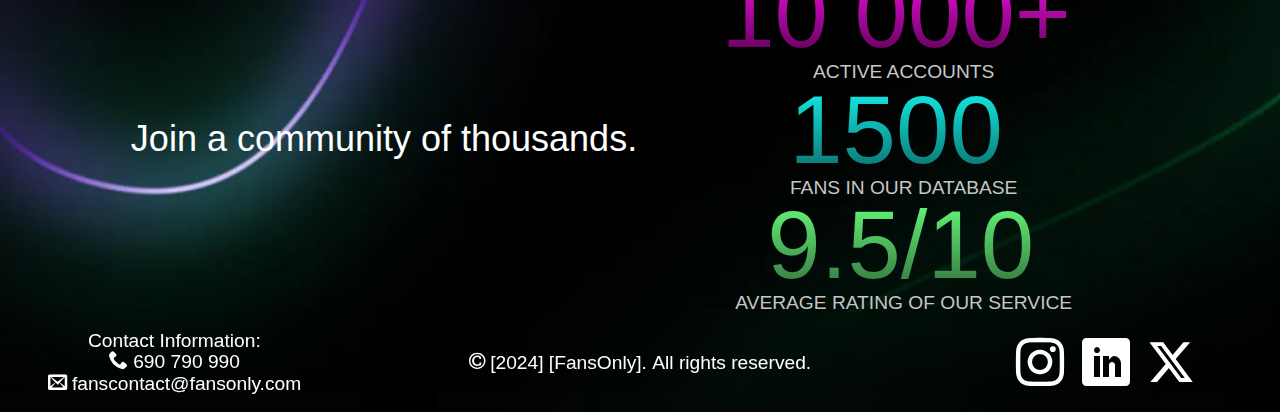
==== commit ccf6a8e3: "fivicon in folder" ====
--- a/index.html
+++ b/index.html
@@ -3,11 +3,11 @@
 <head>
     <meta charset="UTF-8">
     <meta name="viewport" content="width=device-width, initial-scale=1.0">
-    <link rel="apple-touch-icon" sizes="76x76" href="/apple-touch-icon.png">
-    <link rel="icon" type="image/png" sizes="32x32" href="/favicon-32x32.png">
-    <link rel="icon" type="image/png" sizes="16x16" href="/favicon-16x16.png">
-    <link rel="manifest" href="/site.webmanifest">
-    <link rel="mask-icon" href="/safari-pinned-tab.svg" color="#5bbad5">
+    <link rel="apple-touch-icon" sizes="76x76" href="./favicon/apple-touch-icon.png">
+    <link rel="icon" type="image/png" sizes="32x32" href="./favicon/favicon-32x32.png">
+    <link rel="icon" type="image/png" sizes="16x16" href="./favicon/favicon-16x16.png">
+    <link rel="manifest" href="./favicon/site.webmanifest">
+    <link rel="mask-icon" href="./favicon/safari-pinned-tab.svg" color="#5bbad5">
     <meta name="msapplication-TileColor" content="#da532c">
     <meta name="theme-color" content="#ffffff">
     <link rel="stylesheet"href="https://cdn.jsdelivr.net/npm/swiper@11/swiper-bundle.min.css" />
--- a/styles/style.css
+++ b/styles/style.css
@@ -7,15 +7,10 @@
     background-size:cover;
     background-position: center;
     background-repeat:no-repeat;
+    scroll-behavior: smooth;
     font-size: 16px;
 }
-a{
-    text-decoration: none;
-    color: white
-}
-li {
-    list-style-type: none;
-}
+
 li a {
     font-size: 1.5em;
     display: block;
@@ -189,7 +184,7 @@
     text-align: center;
     align-items: center;
     backdrop-filter: blur(10px);
-    padding: 0.5em;
+    padding: 1em;
 }
 .footer--content{
     text-wrap: nowrap;
@@ -259,25 +254,4 @@
         grid-column: 1;
         grid-row: 2;
     }
-    .footer{
-        display: grid;
-        font-size: 0.8em;
-        grid-template-columns: 1fr 2fr 1fr;
-        justify-content: center;
-        text-align: center;
-        align-items: center;
-        backdrop-filter: blur(10px);
-        padding: 0.5em;
-    }
-    .footer--content{
-        text-wrap: nowrap;
-    }
-    .footer--logos{
-        display: flex;
-        width: 100%;
-        text-align: center;
-        justify-content: center;
-        align-self: center;
-        gap: 0.9em;
-    }
 }